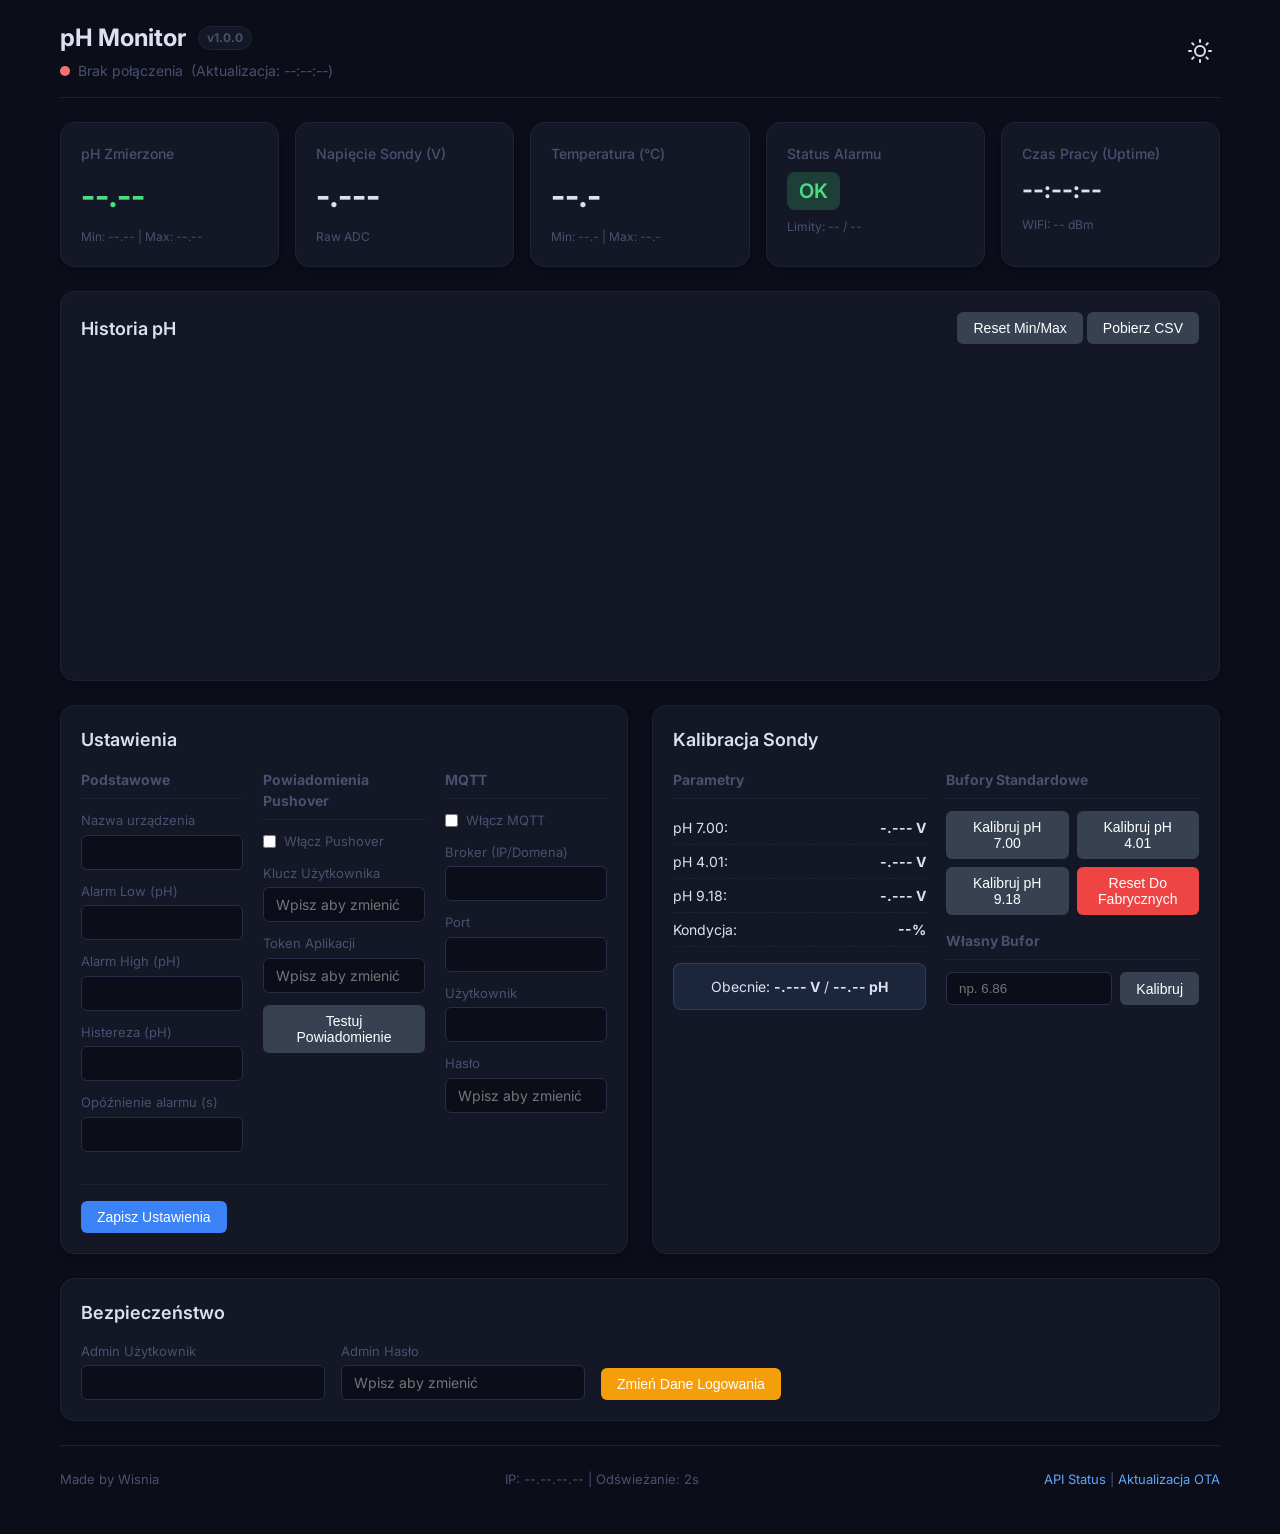
==== data/index.html @ a5207f31 "feat: complete rewrite of firmware to modular v2.0 architecture - Add PlatformIO configuration with " ====
<!DOCTYPE html>
<html lang="pl" data-theme="dark">
<head>
    <meta charset="UTF-8">
    <meta name="viewport" content="width=device-width, initial-scale=1.0">
    <title>pH Monitor</title>
    <link href="https://fonts.googleapis.com/css2?family=Inter:wght@400;500;600;700&display=swap" rel="stylesheet">
    <link rel="stylesheet" href="style.css">
</head>
<body>
    <div class="container">
        <header>
            <div class="header-left">
                <h1>pH Monitor <span id="fw-version" class="badge">v1.0.0</span></h1>
                <div class="status-indicator">
                    <span id="status-dot" class="dot pulse"></span>
                    <span id="status-text">Oczekiwanie na dane...</span>
                    <span class="last-update">(Aktualizacja: <span id="last-update">--:--:--</span>)</span>
                </div>
            </div>
            <div class="header-right">
                <button id="theme-toggle" class="btn btn-icon" title="Przełącz motyw">
                    <svg id="theme-icon-light" style="display: none;" xmlns="http://www.w3.org/2000/svg" width="24" height="24" viewBox="0 0 24 24" fill="none" stroke="currentColor" stroke-width="2" stroke-linecap="round" stroke-linejoin="round"><circle cx="12" cy="12" r="5"></circle><line x1="12" y1="1" x2="12" y2="3"></line><line x1="12" y1="21" x2="12" y2="23"></line><line x1="4.22" y1="4.22" x2="5.64" y2="5.64"></line><line x1="18.36" y1="18.36" x2="19.78" y2="19.78"></line><line x1="1" y1="12" x2="3" y2="12"></line><line x1="21" y1="12" x2="23" y2="12"></line><line x1="4.22" y1="19.78" x2="5.64" y2="18.36"></line><line x1="18.36" y1="5.64" x2="19.78" y2="4.22"></line></svg>
                    <svg id="theme-icon-dark" xmlns="http://www.w3.org/2000/svg" width="24" height="24" viewBox="0 0 24 24" fill="none" stroke="currentColor" stroke-width="2" stroke-linecap="round" stroke-linejoin="round"><path d="M21 12.79A9 9 0 1 1 11.21 3 7 7 0 0 0 21 12.79z"></path></svg>
                </button>
            </div>
        </header>

        <main>
            <section class="cards-grid">
                <div class="card val-card" id="card-ph">
                    <div class="card-title">pH Zmierzone</div>
                    <div class="card-value ph-value" id="val-ph">--.--</div>
                    <div class="card-stats">Min: <span id="val-ph-min">--.--</span> | Max: <span id="val-ph-max">--.--</span></div>
                </div>
                
                <div class="card val-card">
                    <div class="card-title">Napięcie Sondy (V)</div>
                    <div class="card-value" id="val-voltage">-.---</div>
                    <div class="card-stats">Raw ADC</div>
                </div>

                <div class="card val-card">
                    <div class="card-title">Temperatura (°C)</div>
                    <div class="card-value" id="val-temp">--.-</div>
                    <div class="card-stats">Min: <span id="val-temp-min">--.-</span> | Max: <span id="val-temp-max">--.-</span></div>
                </div>

                <div class="card val-card">
                    <div class="card-title">Status Alarmu</div>
                    <div class="card-value status-badge badge-ok" id="val-alarm">OK</div>
                    <div class="card-stats">Limity: <span id="val-alarm-lim">-- / --</span></div>
                </div>

                <div class="card val-card">
                    <div class="card-title">Czas Pracy (Uptime)</div>
                    <div class="card-value text-medium" id="val-uptime">--:--:--</div>
                    <div class="card-stats">WIFI: <span id="val-rssi">--</span> dBm</div>
                </div>
            </section>

            <section class="chart-section card">
                <div class="card-header">
                    <h2>Historia pH</h2>
                    <div class="actions">
                        <button id="btn-reset-stats" class="btn btn-secondary">Reset Min/Max</button>
                        <button id="btn-dl-csv" class="btn btn-secondary">Pobierz CSV</button>
                    </div>
                </div>
                <div class="chart-container">
                    <canvas id="phChart"></canvas>
                </div>
            </section>

            <div class="two-col-grid">
                <section class="settings-section card">
                    <div class="card-header">
                        <h2>Ustawienia</h2>
                    </div>
                    <form id="settings-form">
                        <div class="settings-grid">
                            <div class="settings-col">
                                <h3>Podstawowe</h3>
                                <div class="form-group">
                                    <label for="cfg-devname">Nazwa urządzenia</label>
                                    <input type="text" id="cfg-devname" name="devname" required>
                                </div>
                                <div class="form-group">
                                    <label for="cfg-ph-min">Alarm Low (pH)</label>
                                    <input type="number" step="0.01" id="cfg-ph-min" name="ph_min" required>
                                </div>
                                <div class="form-group">
                                    <label for="cfg-ph-max">Alarm High (pH)</label>
                                    <input type="number" step="0.01" id="cfg-ph-max" name="ph_max" required>
                                </div>
                                <div class="form-group">
                                    <label for="cfg-hysteresis">Histereza (pH)</label>
                                    <input type="number" step="0.01" id="cfg-hysteresis" name="hysteresis" required>
                                </div>
                                <div class="form-group">
                                    <label for="cfg-alarm-hold">Opóźnienie alarmu (s)</label>
                                    <input type="number" id="cfg-alarm-hold" name="alarm_hold" required>
                                </div>
                            </div>
                            
                            <div class="settings-col">
                                <h3>Powiadomienia Pushover</h3>
                                <div class="form-group checkbox">
                                    <input type="checkbox" id="cfg-push-en" name="push_en">
                                    <label for="cfg-push-en">Włącz Pushover</label>
                                </div>
                                <div class="form-group">
                                    <label for="cfg-push-user">Klucz Użytkownika</label>
                                    <input type="password" id="cfg-push-user" name="push_user" placeholder="Wpisz aby zmienić">
                                </div>
                                <div class="form-group">
                                    <label for="cfg-push-token">Token Aplikacji</label>
                                    <input type="password" id="cfg-push-token" name="push_token" placeholder="Wpisz aby zmienić">
                                </div>
                                <div class="form-group">
                                    <button type="button" id="btn-test-push" class="btn btn-secondary">Testuj Powiadomienie</button>
                                </div>
                            </div>

                            <div class="settings-col">
                                <h3>MQTT</h3>
                                <div class="form-group checkbox">
                                    <input type="checkbox" id="cfg-mqtt-en" name="mqtt_en">
                                    <label for="cfg-mqtt-en">Włącz MQTT</label>
                                </div>
                                <div class="form-group">
                                    <label for="cfg-mqtt-broker">Broker (IP/Domena)</label>
                                    <input type="text" id="cfg-mqtt-broker" name="mqtt_broker">
                                </div>
                                <div class="form-group">
                                    <label for="cfg-mqtt-port">Port</label>
                                    <input type="number" id="cfg-mqtt-port" name="mqtt_port">
                                </div>
                                <div class="form-group">
                                    <label for="cfg-mqtt-user">Użytkownik</label>
                                    <input type="text" id="cfg-mqtt-user" name="mqtt_user">
                                </div>
                                <div class="form-group">
                                    <label for="cfg-mqtt-pass">Hasło</label>
                                    <input type="password" id="cfg-mqtt-pass" name="mqtt_pass" placeholder="Wpisz aby zmienić">
                                </div>
                            </div>
                        </div>
                        <div class="form-actions">
                            <button type="submit" class="btn btn-primary" id="btn-save-cfg">Zapisz Ustawienia</button>
                            <span id="cfg-save-status" class="status-msg"></span>
                        </div>
                    </form>
                </section>

                <section class="calib-section card">
                    <div class="card-header">
                        <h2>Kalibracja Sondy</h2>
                    </div>
                    <div class="calib-grid">
                        <div class="calib-info">
                            <h3>Parametry</h3>
                            <ul class="param-list">
                                <li><span>pH 7.00:</span> <strong id="cal-v7">-.--- V</strong></li>
                                <li><span>pH 4.01:</span> <strong id="cal-v4">-.--- V</strong></li>
                                <li><span>pH 9.18:</span> <strong id="cal-v9">-.--- V</strong></li>
                                <li><span>Kondycja:</span> <strong id="cal-health">--%</strong></li>
                            </ul>
                            <div class="live-reading">
                                Obecnie: <strong id="cal-live-v">-.--- V</strong> / <strong id="cal-live-ph">--.-- pH</strong>
                            </div>
                        </div>
                        
                        <div class="calib-actions">
                            <h3>Bufory Standardowe</h3>
                            <div class="btn-group-grid">
                                <button type="button" class="btn btn-secondary" onclick="calibrate('7.00')">Kalibruj pH 7.00</button>
                                <button type="button" class="btn btn-secondary" onclick="calibrate('4.01')">Kalibruj pH 4.01</button>
                                <button type="button" class="btn btn-secondary" onclick="calibrate('9.18')">Kalibruj pH 9.18</button>
                                <button type="button" class="btn btn-danger" onclick="calibrate('reset')">Reset Do Fabrycznych</button>
                            </div>
                            
                            <h3 style="margin-top: 15px;">Własny Bufor</h3>
                            <div class="custom-calib">
                                <input type="number" step="0.01" id="cal-custom-val" placeholder="np. 6.86">
                                <button type="button" class="btn btn-secondary" onclick="calibrateCustom()">Kalibruj</button>
                            </div>
                        </div>
                    </div>
                    <div id="calib-status-box" class="calib-status" style="display: none;">
                        --
                    </div>
                </section>
            </div>
            
            <section class="admin-section card">
                <div class="card-header">
                    <h2>Bezpieczeństwo</h2>
                </div>
                <form id="admin-form">
                    <div class="form-group-inline">
                        <div class="form-group">
                            <label for="admin-user">Admin Użytkownik</label>
                            <input type="text" id="admin-user" name="admin_user">
                        </div>
                        <div class="form-group">
                            <label for="admin-pass">Admin Hasło</label>
                            <input type="password" id="admin-pass" name="admin_pass" placeholder="Wpisz aby zmienić">
                        </div>
                        <button type="submit" class="btn btn-warning" id="btn-save-admin">Zmień Dane Logowania</button>
                        <span id="admin-save-status" class="status-msg"></span>
                    </div>
                </form>
            </section>
        </main>

        <footer>
            <div class="footer-content">
                <div class="creator">Made by Wisnia</div>
                <div class="sys-info">IP: <span id="sys-ip">--.--.--.--</span> | Odświeżanie: 2s</div>
                <div class="links">
                    <a href="/api/status" target="_blank">API Status</a> | 
                    <a href="/update" target="_blank">Aktualizacja OTA</a>
                </div>
            </div>
        </footer>
    </div>
    <script src="app.js"></script>
</body>
</html>
---- data/style.css ----
:root {
    --bg-main: #f3f4f6;
    --bg-card: #ffffff;
    --border-card: #e5e7eb;
    --text-primary: #111827;
    --text-muted: #6b7280;
    --color-acid: #ef4444;
    --color-neutral: #22c55e;
    --color-base: #3b82f6;
    --color-alarm: #f97316;
    --bg-input: #f9fafb;
    --border-input: #d1d5db;
    --focus-ring: #3b82f6;
    --color-btn-primary: #2563eb;
    --color-btn-primary-hover: #1d4ed8;
    --color-btn-secondary: #4b5563;
    --color-btn-secondary-hover: #374151;
    --color-btn-danger: #ef4444;
    --color-btn-danger-hover: #dc2626;
    --color-btn-warning: #f59e0b;
    --color-btn-warning-hover: #d97706;
}

[data-theme="dark"] {
    --bg-main: #0b0e18;
    --bg-card: #131726;
    --border-card: #1e2235;
    --text-primary: #dde1ef;
    --text-muted: #4a5070;
    --color-acid: #f87171;
    --color-neutral: #4ade80;
    --color-base: #60a5fa;
    --color-alarm: #fb923c;
    --bg-input: #0b0e18;
    --border-input: #2a2e45;
    --focus-ring: #3b82f6;
    --color-btn-primary: #3b82f6;
    --color-btn-primary-hover: #2563eb;
    --color-btn-secondary: #374151;
    --color-btn-secondary-hover: #4b5563;
    --color-btn-danger: #ef4444;
    --color-btn-danger-hover: #dc2626;
    --color-btn-warning: #f59e0b;
    --color-btn-warning-hover: #d97706;
}

* {
    box-sizing: border-box;
    margin: 0;
    padding: 0;
}

body {
    font-family: 'Inter', system-ui, -apple-system, sans-serif;
    background-color: var(--bg-main);
    color: var(--text-primary);
    line-height: 1.5;
    transition: background-color 0.3s, color 0.3s;
}

.container {
    max-width: 1200px;
    margin: 0 auto;
    padding: 20px;
}

header {
    display: flex;
    justify-content: space-between;
    align-items: center;
    margin-bottom: 24px;
    padding-bottom: 16px;
    border-bottom: 1px solid var(--border-card);
}

.header-left h1 {
    font-size: 24px;
    margin-bottom: 4px;
    display: flex;
    align-items: center;
    gap: 12px;
}

.badge {
    font-size: 12px;
    padding: 2px 8px;
    background: var(--bg-card);
    border: 1px solid var(--border-card);
    border-radius: 12px;
    color: var(--text-muted);
}

.status-indicator {
    display: flex;
    align-items: center;
    gap: 8px;
    font-size: 14px;
    color: var(--text-muted);
}

.dot {
    width: 10px;
    height: 10px;
    border-radius: 50%;
    background-color: var(--text-muted);
}

.dot.connected {
    background-color: var(--color-neutral);
}

.dot.disconnected {
    background-color: var(--color-acid);
}

.pulse {
    animation: pulse 2s infinite;
}

@keyframes pulse {
    0% { box-shadow: 0 0 0 0 rgba(74, 222, 128, 0.4); }
    70% { box-shadow: 0 0 0 6px rgba(74, 222, 128, 0); }
    100% { box-shadow: 0 0 0 0 rgba(74, 222, 128, 0); }
}

.cards-grid {
    display: grid;
    grid-template-columns: repeat(auto-fit, minmax(200px, 1fr));
    gap: 16px;
    margin-bottom: 24px;
}

.card {
    background-color: var(--bg-card);
    border: 1px solid var(--border-card);
    border-radius: 14px;
    padding: 20px;
    box-shadow: 0 4px 6px -1px rgba(0, 0, 0, 0.1), 0 2px 4px -1px rgba(0, 0, 0, 0.06);
}

.card-title {
    font-size: 14px;
    color: var(--text-muted);
    font-weight: 500;
    margin-bottom: 8px;
}

.card-value {
    font-size: 32px;
    font-weight: 700;
    margin-bottom: 8px;
}

.text-medium {
    font-size: 24px;
}

.ph-value {
    color: var(--color-neutral);
}

.card-stats {
    font-size: 12px;
    color: var(--text-muted);
}

.status-badge {
    display: inline-block;
    font-size: 20px;
    padding: 4px 12px;
    border-radius: 8px;
    font-weight: 600;
}

.badge-ok {
    background-color: rgba(74, 222, 128, 0.2);
    color: var(--color-neutral);
}

.badge-alarm {
    background-color: rgba(239, 68, 68, 0.2);
    color: var(--color-acid);
    animation: blink 1s infinite;
}

@keyframes blink {
    50% { opacity: 0.5; }
}

.chart-section {
    margin-bottom: 24px;
}

.card-header {
    display: flex;
    justify-content: space-between;
    align-items: center;
    margin-bottom: 16px;
}

.card-header h2 {
    font-size: 18px;
    font-weight: 600;
}

.chart-container {
    width: 100%;
    height: 300px;
    position: relative;
}

.two-col-grid {
    display: grid;
    grid-template-columns: 1fr 1fr;
    gap: 24px;
    margin-bottom: 24px;
}

@media (max-width: 900px) {
    .two-col-grid {
        grid-template-columns: 1fr;
    }
}

.settings-grid {
    display: grid;
    grid-template-columns: 1fr 1fr 1fr;
    gap: 20px;
    margin-bottom: 20px;
}

@media (max-width: 1024px) {
    .settings-grid {
        grid-template-columns: 1fr;
    }
}

.settings-col h3, .calib-info h3, .calib-actions h3 {
    font-size: 14px;
    color: var(--text-muted);
    margin-bottom: 12px;
    padding-bottom: 8px;
    border-bottom: 1px solid var(--border-card);
}

.form-group {
    margin-bottom: 12px;
}

.form-group label {
    display: block;
    font-size: 13px;
    margin-bottom: 4px;
    color: var(--text-muted);
}

.form-group input[type="text"],
.form-group input[type="number"],
.form-group input[type="password"] {
    width: 100%;
    padding: 8px 12px;
    background-color: var(--bg-input);
    border: 1px solid var(--border-input);
    border-radius: 6px;
    color: var(--text-primary);
    font-family: inherit;
    font-size: 14px;
}

.form-group input:focus {
    outline: none;
    border-color: var(--focus-ring);
    box-shadow: 0 0 0 2px rgba(59, 130, 246, 0.2);
}

.checkbox {
    display: flex;
    align-items: center;
    gap: 8px;
}

.checkbox label {
    margin-bottom: 0;
}

.btn {
    padding: 8px 16px;
    border: none;
    border-radius: 6px;
    font-size: 14px;
    font-weight: 500;
    cursor: pointer;
    transition: background-color 0.2s;
    color: white;
}

.btn-icon {
    padding: 8px;
    background: transparent;
    color: var(--text-primary);
}

.btn-icon:hover {
    background: var(--border-card);
}

.btn-primary { background-color: var(--color-btn-primary); }
.btn-primary:hover { background-color: var(--color-btn-primary-hover); }

.btn-secondary { background-color: var(--color-btn-secondary); }
.btn-secondary:hover { background-color: var(--color-btn-secondary-hover); }

.btn-danger { background-color: var(--color-btn-danger); }
.btn-danger:hover { background-color: var(--color-btn-danger-hover); }

.btn-warning { background-color: var(--color-btn-warning); }
.btn-warning:hover { background-color: var(--color-btn-warning-hover); }

.form-actions {
    display: flex;
    align-items: center;
    gap: 16px;
    margin-top: 20px;
    padding-top: 16px;
    border-top: 1px solid var(--border-card);
}

.status-msg {
    font-size: 14px;
    color: var(--color-neutral);
}

.calib-grid {
    display: grid;
    grid-template-columns: 1fr 1fr;
    gap: 20px;
}

@media (max-width: 600px) {
    .calib-grid {
        grid-template-columns: 1fr;
    }
}

.param-list {
    list-style: none;
    margin-bottom: 16px;
}

.param-list li {
    display: flex;
    justify-content: space-between;
    padding: 6px 0;
    border-bottom: 1px dashed var(--border-card);
    font-size: 14px;
}

.live-reading {
    background-color: rgba(96, 165, 250, 0.1);
    border: 1px solid rgba(96, 165, 250, 0.2);
    padding: 12px;
    border-radius: 8px;
    text-align: center;
    font-size: 14px;
}

.btn-group-grid {
    display: grid;
    grid-template-columns: 1fr 1fr;
    gap: 8px;
}

.custom-calib {
    display: flex;
    gap: 8px;
}

.custom-calib input {
    width: 100%;
    padding: 8px 12px;
    background-color: var(--bg-input);
    border: 1px solid var(--border-input);
    border-radius: 6px;
    color: var(--text-primary);
}

.calib-status {
    margin-top: 16px;
    padding: 12px;
    background-color: var(--border-card);
    border-radius: 8px;
    text-align: center;
    font-size: 14px;
    font-weight: 500;
}

.admin-section {
    margin-bottom: 24px;
}

.form-group-inline {
    display: flex;
    align-items: flex-end;
    gap: 16px;
    flex-wrap: wrap;
}

.form-group-inline .form-group {
    margin-bottom: 0;
    min-width: 200px;
}

footer {
    padding-top: 24px;
    border-top: 1px solid var(--border-card);
    color: var(--text-muted);
    font-size: 13px;
    padding-bottom: 24px;
}

.footer-content {
    display: flex;
    justify-content: space-between;
    align-items: center;
    flex-wrap: wrap;
    gap: 12px;
}

.links a {
    color: var(--color-base);
    text-decoration: none;
}

.links a:hover {
    text-decoration: underline;
}
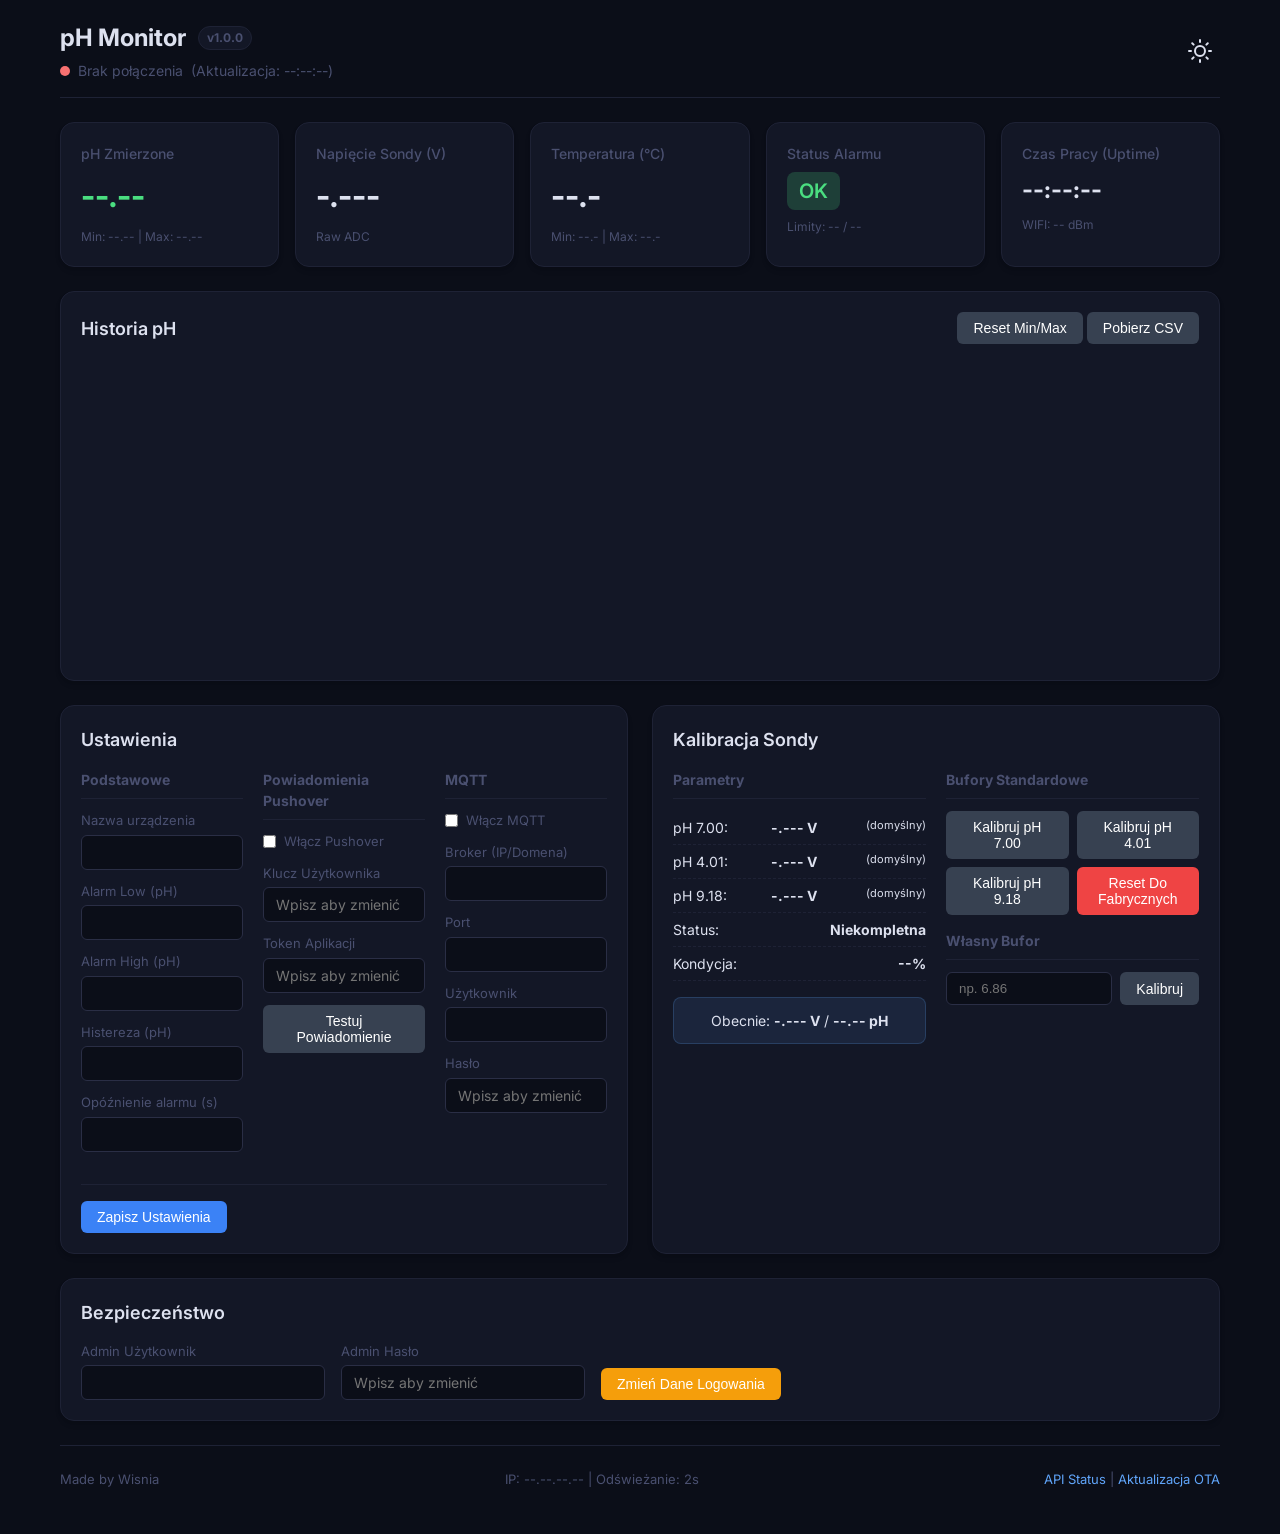
==== commit 7ff35f07: "fix(sec): secure OTA and WiFi endpoints, fix MQTT reconnect/HA discovery, isolate calibration state " ====
--- a/data/index.html
+++ b/data/index.html
@@ -161,9 +161,10 @@
                         <div class="calib-info">
                             <h3>Parametry</h3>
                             <ul class="param-list">
-                                <li><span>pH 7.00:</span> <strong id="cal-v7">-.--- V</strong></li>
-                                <li><span>pH 4.01:</span> <strong id="cal-v4">-.--- V</strong></li>
-                                <li><span>pH 9.18:</span> <strong id="cal-v9">-.--- V</strong></li>
+                                <li><span>pH 7.00:</span> <strong id="cal-v7">-.--- V</strong> <small id="cal-badge-7" class="cal-badge">(domyślny)</small></li>
+                                <li><span>pH 4.01:</span> <strong id="cal-v4">-.--- V</strong> <small id="cal-badge-4" class="cal-badge">(domyślny)</small></li>
+                                <li><span>pH 9.18:</span> <strong id="cal-v9">-.--- V</strong> <small id="cal-badge-9" class="cal-badge">(domyślny)</small></li>
+                                <li><span>Status:</span> <strong id="cal-complete-badge">Niekompletna</strong></li>
                                 <li><span>Kondycja:</span> <strong id="cal-health">--%</strong></li>
                             </ul>
                             <div class="live-reading">
@@ -174,20 +175,20 @@
                         <div class="calib-actions">
                             <h3>Bufory Standardowe</h3>
                             <div class="btn-group-grid">
-                                <button type="button" class="btn btn-secondary" onclick="calibrate('7.00')">Kalibruj pH 7.00</button>
-                                <button type="button" class="btn btn-secondary" onclick="calibrate('4.01')">Kalibruj pH 4.01</button>
-                                <button type="button" class="btn btn-secondary" onclick="calibrate('9.18')">Kalibruj pH 9.18</button>
-                                <button type="button" class="btn btn-danger" onclick="calibrate('reset')">Reset Do Fabrycznych</button>
+                                <button type="button" class="btn btn-secondary cal-btn" id="btn-cal-7" onclick="calibrate('7.00')">Kalibruj pH 7.00</button>
+                                <button type="button" class="btn btn-secondary cal-btn" id="btn-cal-4" onclick="calibrate('4.01')">Kalibruj pH 4.01</button>
+                                <button type="button" class="btn btn-secondary cal-btn" id="btn-cal-9" onclick="calibrate('9.18')">Kalibruj pH 9.18</button>
+                                <button type="button" class="btn btn-danger cal-btn" id="btn-cal-reset" onclick="calibrate('reset')">Reset Do Fabrycznych</button>
                             </div>
                             
                             <h3 style="margin-top: 15px;">Własny Bufor</h3>
                             <div class="custom-calib">
                                 <input type="number" step="0.01" id="cal-custom-val" placeholder="np. 6.86">
-                                <button type="button" class="btn btn-secondary" onclick="calibrateCustom()">Kalibruj</button>
-                            </div>
-                        </div>
-                    </div>
-                    <div id="calib-status-box" class="calib-status" style="display: none;">
+                                <button type="button" class="btn btn-secondary cal-btn" id="btn-cal-custom" onclick="calibrateCustom()">Kalibruj</button>
+                            </div>
+                        </div>
+                    </div>
+                    <div id="calib-status-box" class="calib-status" style="display: none; margin-top: 15px; padding: 12px; border-radius: 8px; font-weight: 500;">
                         --
                     </div>
                 </section>
--- a/data/style.css
+++ b/data/style.css
@@ -384,6 +384,16 @@
     color: var(--text-primary);
 }
 
+.cal-badge {
+    font-size: 11px;
+    margin-left: 6px;
+}
+
+.cal-btn:disabled {
+    opacity: 0.5;
+    cursor: not-allowed;
+}
+
 .calib-status {
     margin-top: 16px;
     padding: 12px;
